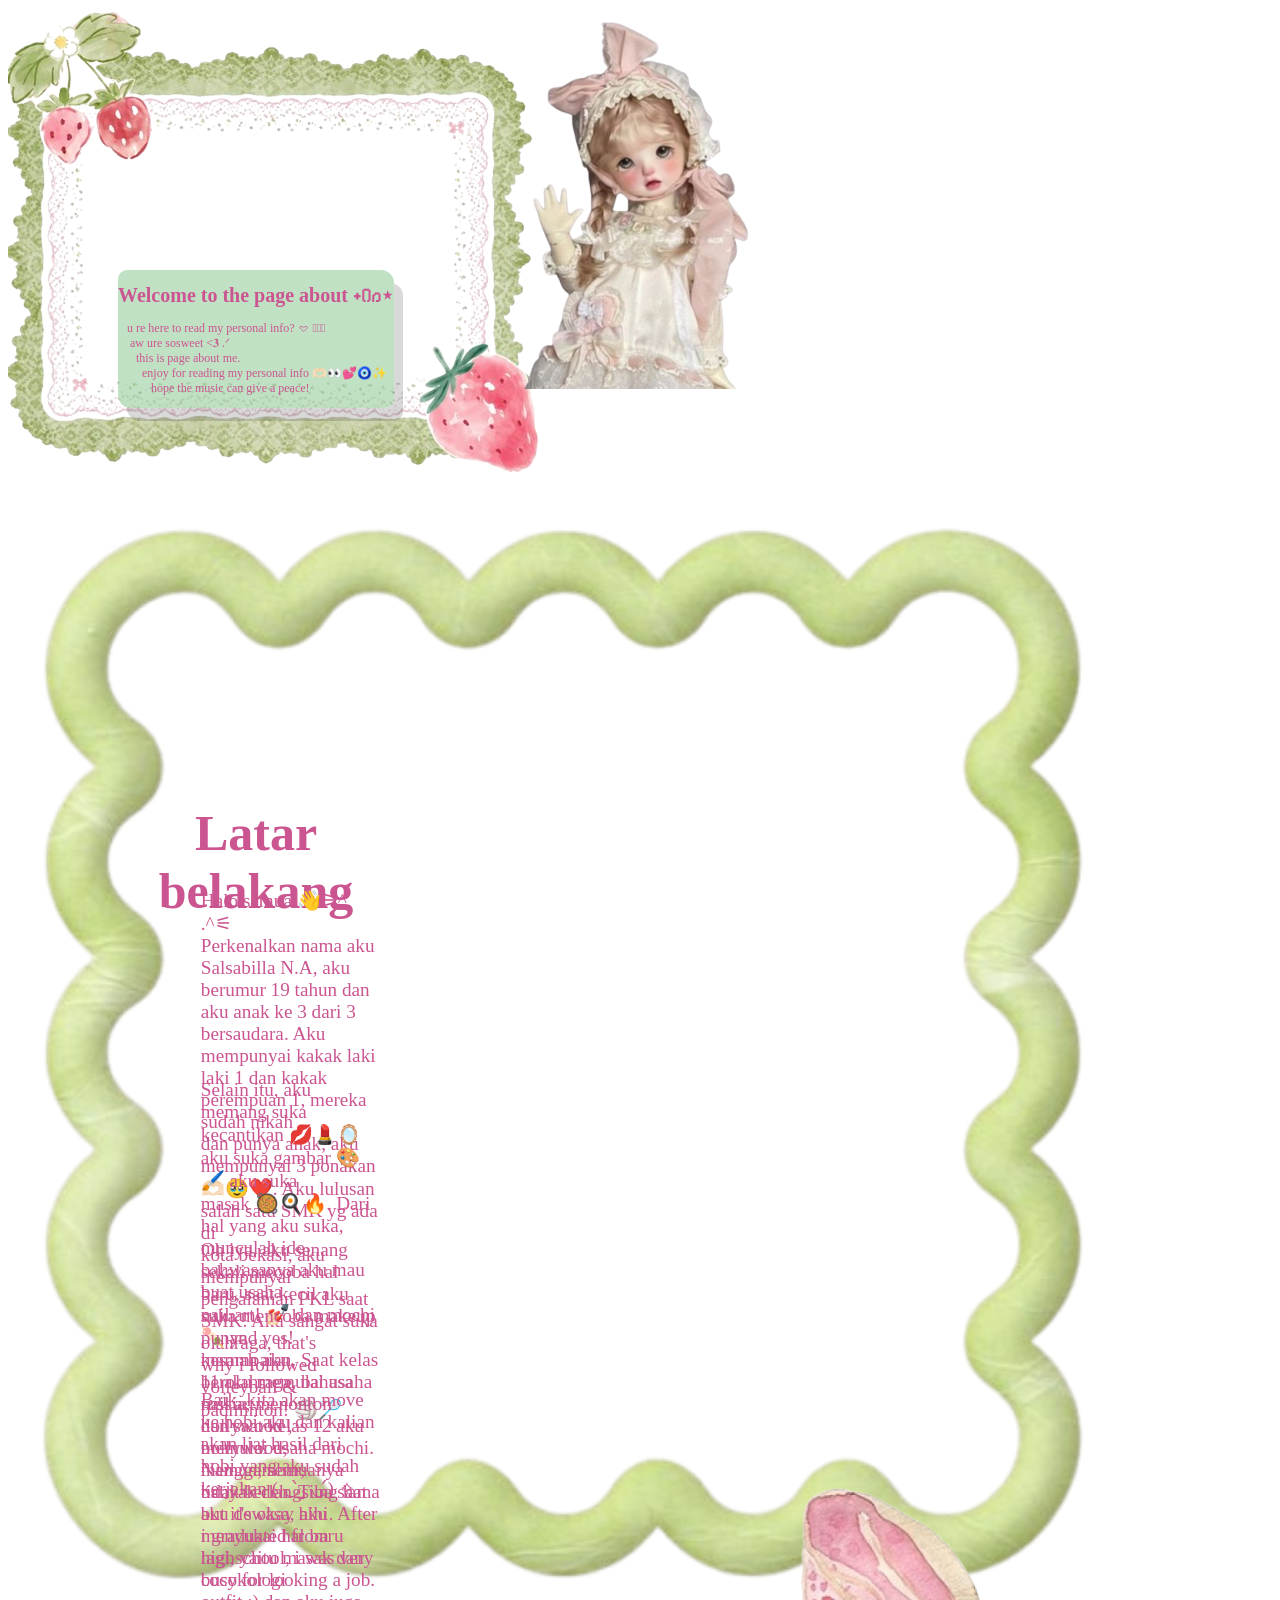
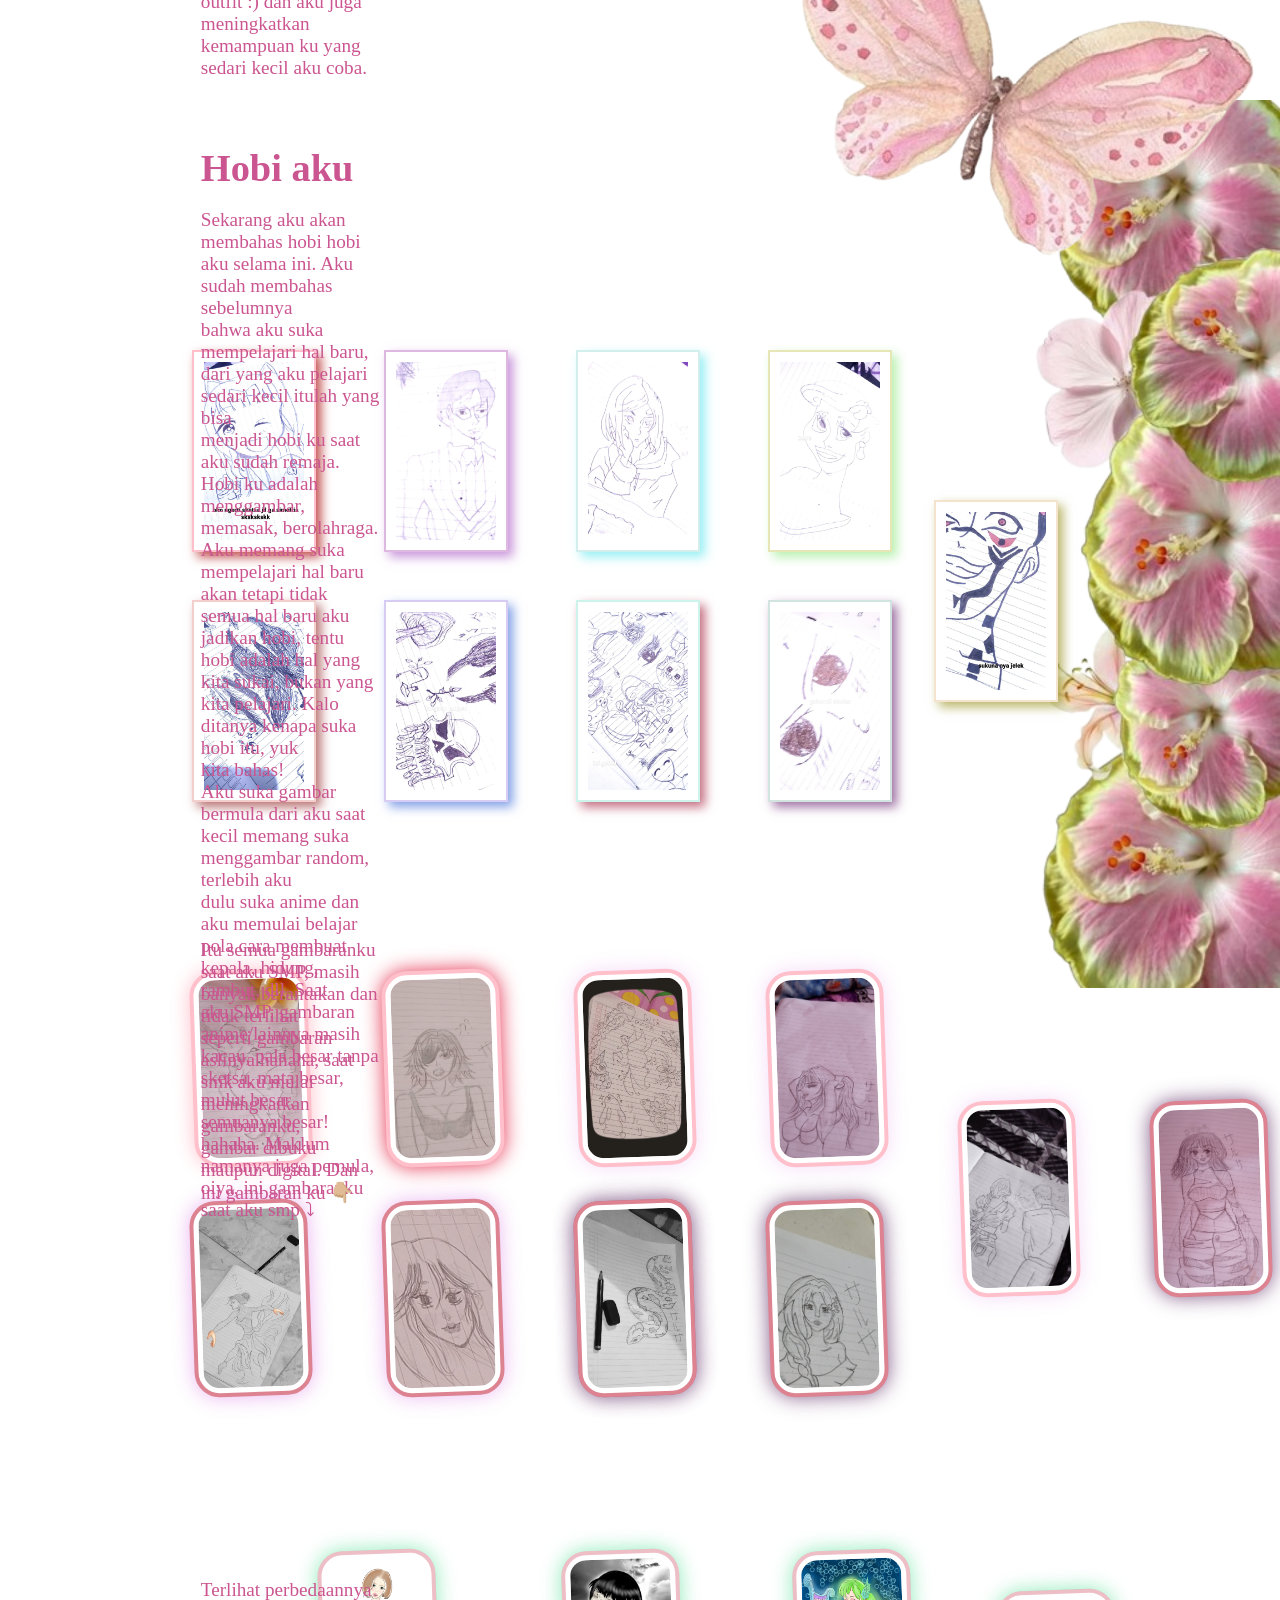
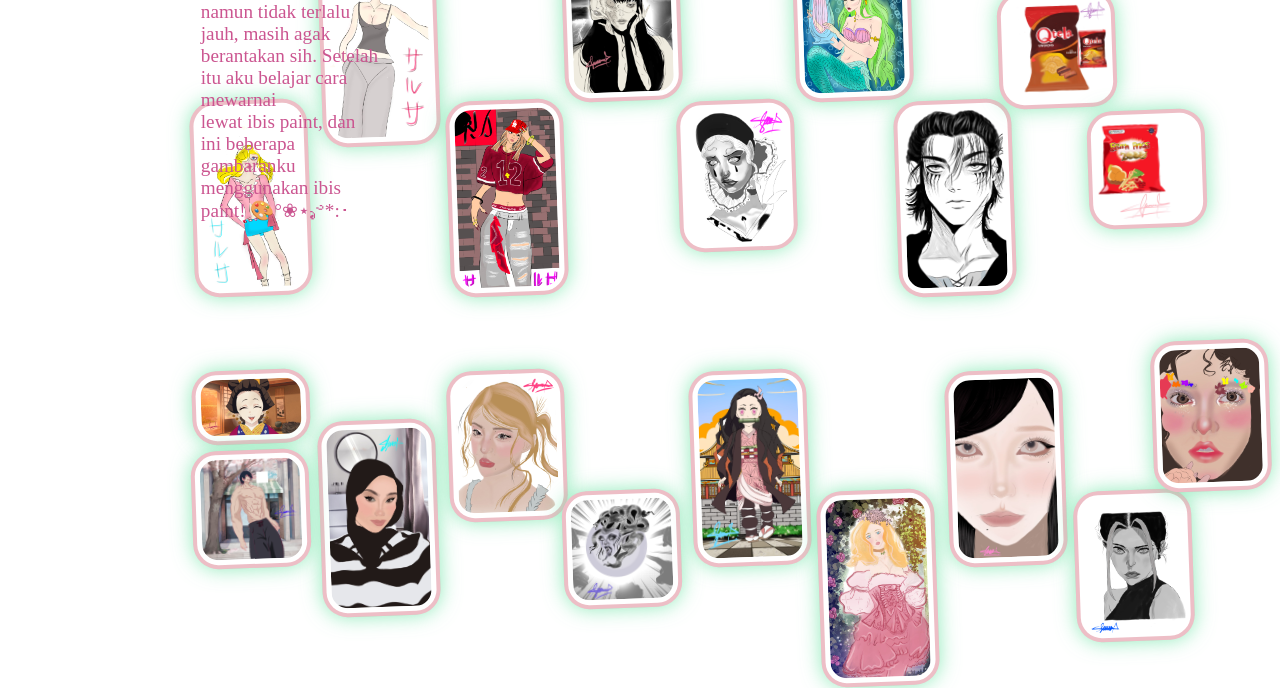
==== index.html @ 14329a45 "Add files via upload" ====
<html>

<head>
    <meta charset="UTF-8">
    <meta name="viewport" content="width=device-width, initial-scale=1.0">
    <title> caca's home</title>
    <link rel="stylesheet" href="about.css">
</head>

<body class="body">
    <audio id="myAudio" loop>
        <source src="La petite fille de la mer (Remastered).mp3" type="audio/mpeg">
    </audio>
    </div>

    <!-- Tambahkan Script Ini -->
    <script>
        document.addEventListener('click', function () {
            var audio = document.getElementById("myAudio");
            audio.volume = 0.3; // Mengatur volume ke 30% agar tetap nyaman/tidak mengejutkan
            audio.play();
        }, { once: true }); // Hanya berjalan pada klik pertama
    </script>

    <div class="container-gambar">

        <img src="bg.png" alt="bg ey">
        <img src="org.png" alt="boneka" class="image-1">
        <img src="layout.png" alt="layout" class="image-2">
        <img src="gede.png" alt="bungaa" class="image-3">
        <img src="kupu.png" alt="kelinci" class="image-4">
        <img src="kuncir.jpeg" alt="anime kuncir" class="image-5">
        <img src="cowo.jpeg" alt="anime kuncir" class="image-6">
        <img src="jjk.jpeg" alt="anime kuncir" class="image-7">
        <img src="barbie.jpeg" alt="anime kuncir" class="image-8">
        <img src="sukuna.jpeg" alt="anime kuncir" class="image-9">
        <img src="mata.jpeg" alt="anime kuncir" class="image-10">
        <img src="tengkorak.jpeg" alt="anime kuncir" class="image-11">
        <img src="spongbob.jpeg" alt="anime kuncir" class="image-12">
        <img src="mulut.jpeg" alt="anime kuncir" class="image-13">

        <img src="anjing.jpeg" alt="anime kuncir" class="image-14">
        <img src="bajak.jpeg" alt="anime kuncir" class="image-15">
        <img src="banyak.jpeg" alt="anime kuncir" class="image-16">
        <img src="cewe.jpeg" alt="anime kuncir" class="image-17">
        <img src="copel.jpeg" alt="anime kuncir" class="image-18">
        <img src="dansa.jpeg" alt="anime kuncir" class="image-19">
        <img src="imut.jpeg" alt="anime kuncir" class="image-20">
        <img src="naga.jpeg" alt="anime kuncir" class="image-21">
        <img src="ular.jpeg" alt="anime kuncir" class="image-22">
        <img src="jepang.jpeg" alt="anime kuncir" class="image-23">
        <img src="full.jpeg" alt="anime kuncir" class="image-24">

        <img src="pirang.jpeg" alt="anime kuncir" class="image-25">
        <img src="korea.jpeg" alt="anime kuncir" class="image-26">
        <img src="tomboy.jpeg" alt="anime kuncir" class="image-27">
        <img src="2face.jpeg" alt="anime kuncir" class="image-28">
        <img src="badut.jpeg" alt="anime kuncir" class="image-29">
        <img src="duyung.jpeg" alt="anime kuncir" class="image-30">
        <img src="eren.jpeg" alt="anime kuncir" class="image-31">
        <img src="gtela.jpeg" alt="anime kuncir" class="image-32">
        <img src="kentang.jpeg" alt="anime kuncir" class="image-33">
        <img src="kimetsu.jpeg" alt="anime kuncir" class="image-34">
        <img src="kudung.jpeg" alt="anime kuncir" class="image-35">
        <img src="makeup.jpeg" alt="anime kuncir" class="image-36">
        <img src="manusia.jpeg" alt="anime kuncir" class="image-37">
        <img src="nezuko.jpeg" alt="anime kuncir" class="image-38">
        <img src="princess.jpeg" alt="anime kuncir" class="image-39">
        <img src="tatap.jpeg" alt="anime kuncir" class="image-40">
        <img src="tatapmata.jpeg" alt="anime kuncir" class="image-41">
        <img src="tebel.jpeg" alt="anime kuncir" class="image-42">
        <img src="toji.jpeg" alt="anime kuncir" class="image-43">



        <div class="teks-diatas-gambar">
            <h1> Welcome to the page about ˖Ი𐑼⋆</h1>
            <pre class="pre">   u re here to read my personal info? 𖹭 ֶָ֢
    aw ure sosweet <𝟑 .ᐟ
      this is page about me.
        enjoy for reading my personal info 🫶🏻👀💕🧿✨
           hope the music can give a peace!
</pre>

            <h1 class="h1-latar-b"> Latar belakang</h1>
            <p class="biodata-p">Halo semua 👋⚞^. .^⚟ <br> Perkenalkan nama aku Salsabilla N.A, aku berumur 19 tahun dan
                aku anak ke 3 dari 3 <br> bersaudara. Aku mempunyai kakak laki laki 1 dan kakak perempuan 1, mereka
                sudah nikah <br> dan punya anak, aku mempunyai 3 ponakan 🫶🏻🥹❤️. Aku lulusan salah satu SMK yg ada di
                <br>kota bekasi, aku mempunyai pengalaman PKL saat SMK.
                Aku sangat suka olahraga, that's <br> why i followed volleyball & badminton! 🏐🏸
            </p>

            <p class="p-2">Selain itu, aku memang suka kecantikan 💋💄🪞 aku suka gambar 🎨🖌️ aku suka <br> masak
                🥘🍳🔥. Dari hal yang aku suka, munculah ide bahwasanya aku mau buat usaha <br> nail art! 💅🏻 dan
                mochi 🍡 and yes! kesampaian. Saat kelas 11 aku memulai usaha nail art <br> dan saat kelas 12 aku
                memulai usaha mochi. Namun, semuanya tidak berlangsung lama <br> but it's okay hihi. After i graduated
                from highschool, i was very busy for looking a job.</p>

            <p class="p-3">Oh iya, aku senang sekali mecoba hal baru, saat kecil aku suka mencoba makeup punya <br>
                mamah aku, berolahraga, bahasa russia, menonton hollywood
                , bollywood, menggambar, <br> banyak deh. Tiba saat aku dewasa, aku menyukai hal baru lagi, yaitu masak
                dan cocokologi <br> outfit :) dan aku juga meningkatkan kemampuan ku
                yang sedari kecil aku coba.

            <p class="p-4">Baik, kita akan move ke hobi aku dan kalian akan liat hasil dari hobi yang aku sudah <br>
                kerjakan
                ( ◡̀ ̫ ◡́) ✧
            </p>
            </p>

            <h1 class="p-hobi"> Hobi aku</h1>
            <p class="p-hobii">Sekarang aku akan membahas hobi hobi aku selama ini. Aku sudah membahas sebelumnya <br>
                bahwa aku suka mempelajari hal baru, dari yang aku pelajari
                sedari kecil itulah yang bisa <br> menjadi hobi ku saat aku sudah remaja. Hobi ku adalah menggambar,
                memasak, berolahraga. <br>
                Aku memang suka mempelajari hal baru akan tetapi tidak semua hal baru aku jadikan hobi, tentu <br> hobi
                adalah hal yang kita sukai, bukan yang kita pelajari. Kalo ditanya
                kenapa suka hobi itu, yuk<br> kita bahas!<br>

                Aku suka gambar bermula dari aku saat kecil memang suka menggambar random, terlebih aku<br> dulu suka
                anime
                dan aku memulai belajar pola cara membuat kepala, hidung, rambut, dll. Saat<br>
                aku SMP, gambaran anime/lainnya masih kacau, pala besar tanpa sketsa, mata besar, mulut besar,<br>
                semuanya besar! hahaha. Maklum namanya juga pemula, oiya, ini gambaranku saat aku smp ⤵︎
            </p>

            <p class="p-ket"> Itu semua gambaranku saat aku SMP, masih banyak berantakan dan tidak terlihat<br>
                seperti gambaran aslinya hahaha, saat smk aku mulai meningkatkan gambaranku,<br>
                gambar dibuku maupun digital. Dan ini gambaran ku 👇🏼</p>

            <p class="p-ibis"> Terlihat perbedaannya namun tidak terlalu jauh, masih agak berantakan sih. Setelah itu
                aku belajar cara mewarnai <br>
                lewat ibis paint, dan ini beberapa gambaranku menggunakan ibis paint! 🎨°❀⋆.ೃ࿔*:･</p>



        </div>
    </div>


    </div>




</body>

</html>
---- about.css ----
```css
/* ================================
   BODY
   ================================ */

body {
    margin: 0;
    background: linear-gradient(
        to right,
        pink,
        rgb(242, 242, 247),
        rgb(171, 223, 171)
    );

    overflow-x: hidden;
    width: 100%;
}


/* ================================
   CONTAINER
   ================================ */

.container-gambar {
    margin: auto;
    width: 100%;
    height: 80px;
    display: block;
}


/* ================================
   TEKS DI ATAS GAMBAR
   ================================ */

.teks-diatas-gambar {
    position: absolute;
    background-color: rgba(142, 200, 148, 0.547);
    border-radius: 9px 13px;
    box-shadow: 9px 13px rgba(0, 0, 0, 0.15);

    top: 30%;
    left: 20%;

    transform: translateX(-50%);

    font-size: 10px;
    color: rgb(203, 85, 144);

    font-family: Georgia, 'Times New Roman', Times, serif;
    text-align: left;

    box-sizing: border-box;
}


/* ================================
   PRE
   ================================ */

.pre {
    font-family: Georgia, 'Times New Roman', Times, serif;
    font-size: 12px;
    white-space: pre-wrap;
}


/* ================================
   IMAGE 1
   ================================ */

.image-1 {
    width: 30%;
    max-width: 500px;
    height: auto;

    position: absolute;
    top: 5px;
    left: 35%;
}


/* ================================
   IMAGE 2
   ================================ */

.image-2 {
    width: min(1100px, 92%);
    height: auto;

    position: absolute;
    left: 0;
    top: 500px;
}


/* ================================
   IMAGE 3
   ================================ */

.image-3 {
    width: min(500px, 40%);
    height: auto;

    position: absolute;
    right: 0;
    top: 1700px;
}


/* ================================
   IMAGE 4
   ================================ */

.image-4 {
    width: min(500px, 40%);
    height: auto;

    position: absolute;
    left: 60%;
    top: 1450px;
}


/* ================================
   IMAGE 5 - 13
   ================================ */

.image-5,
.image-6,
.image-7,
.image-8,
.image-9,
.image-10,
.image-11,
.image-12,
.image-13 {
    width: 100px;
    height: auto;

    position: absolute;

    padding: 10px;
    background-color: white;

    box-sizing: content-box;
}


/* IMAGE 5 */

.image-5 {
    left: 15%;
    top: 1950px;

    border: 2px solid pink;
    box-shadow: 5px 5px 10px rgb(194, 79, 79);
}


/* IMAGE 6 */

.image-6 {
    left: 30%;
    top: 1950px;

    border: 2px solid rgba(200, 136, 204, 0.591);
    box-shadow: 5px 5px 10px rgba(163, 79, 194, 0.6);
}


/* IMAGE 7 */

.image-7 {
    left: 45%;
    top: 1950px;

    border: 2px solid rgba(179, 227, 225, 0.591);
    box-shadow: 5px 5px 10px rgba(80, 228, 236, 0.6);
}


/* IMAGE 8 */

.image-8 {
    left: 60%;
    top: 1950px;

    border: 2px solid rgba(213, 213, 133, 0.591);
    box-shadow: 5px 5px 10px rgba(136, 230, 122, 0.6);
}


/* IMAGE 9 */

.image-9 {
    left: 73%;
    top: 2100px;

    border: 2px solid rgba(236, 210, 171, 0.591);
    box-shadow: 5px 5px 10px rgba(142, 133, 8, 0.6);
}


/* IMAGE 10 */

.image-10 {
    left: 15%;
    top: 2200px;

    border: 2px solid rgba(236, 171, 171, 0.591);
    box-shadow: 5px 5px 10px rgba(137, 20, 20, 0.6);
}


/* IMAGE 11 */

.image-11 {
    left: 30%;
    top: 2200px;

    border: 2px solid rgba(187, 171, 236, 0.591);
    box-shadow: 5px 5px 10px rgba(48, 98, 214, 0.6);
}


/* IMAGE 12 */

.image-12 {
    left: 45%;
    top: 2200px;

    border: 2px solid rgba(171, 236, 220, 0.591);
    box-shadow: 5px 5px 10px rgba(156, 11, 45, 0.6);
}


/* IMAGE 13 */

.image-13 {
    left: 60%;
    top: 2200px;

    border: 2px solid rgba(179, 209, 201, 0.591);
    box-shadow: 5px 5px 10px rgba(95, 18, 102, 0.6);
}


/* ================================
   IMAGE 14 - 24
   ================================ */

.image-14,
.image-15,
.image-16,
.image-17,
.image-18,
.image-19,
.image-20,
.image-21,
.image-22,
.image-23,
.image-24 {
    width: 100px;
    height: auto;

    position: absolute;

    padding: 5px;
    background-color: white;

    border: 4px solid pink;
    border-radius: 25px;

    transform: rotate(-2deg);

    transition: 0.3s;

    box-sizing: content-box;
}


/* IMAGE 14 */

.image-14 {
    left: 15%;
    top: 2570px;
    box-shadow: 0 0 20px pink;
}

.image-14:hover {
    transform: scale(1.05) rotate(2deg);
    box-shadow: 0 0 20px rgb(157, 22, 45);
}


/* IMAGE 15 */

.image-15 {
    left: 30%;
    top: 2570px;
    box-shadow: 0 0 20px rgb(230, 52, 82);
}

.image-15:hover {
    transform: scale(1.05) rotate(2deg);
    box-shadow: 0 0 20px rgb(103, 42, 52);
}


/* IMAGE 16 */

.image-16 {
    left: 45%;
    top: 2570px;
    box-shadow: 0 0 20px rgba(208, 85, 221, 0.213);
}

.image-16:hover {
    transform: scale(1.05) rotate(2deg);
    box-shadow: 0 0 20px rgb(201, 117, 131);
}


/* IMAGE 17 */

.image-17 {
    left: 60%;
    top: 2570px;
    box-shadow: 0 0 20px rgba(208, 85, 221, 0.213);
}

.image-17:hover {
    transform: scale(1.05) rotate(2deg);
    box-shadow: 0 0 20px rgb(154, 247, 123);
}


/* IMAGE 18 */

.image-18 {
    left: 75%;
    top: 2700px;
    box-shadow: 0 0 20px rgba(208, 85, 221, 0.213);
}

.image-18:hover {
    transform: scale(1.05) rotate(2deg);
    box-shadow: 0 0 20px rgb(244, 140, 66);
}


/* IMAGE 19 */

.image-19 {
    left: 15%;
    top: 2800px;
    border-color: rgb(220, 130, 145);
    box-shadow: 0 0 20px rgba(207, 85, 221, 0.449);
}

.image-19:hover {
    transform: scale(1.05) rotate(2deg);
    box-shadow: 0 0 20px rgb(209, 49, 49);
}


/* IMAGE 20 */

.image-20 {
    left: 30%;
    top: 2800px;
    border-color: rgb(220, 130, 145);
    box-shadow: 0 0 20px rgba(212, 100, 224, 0.449);
}

.image-20:hover {
    transform: scale(1.05) rotate(2deg);
    box-shadow: 0 0 20px rgba(125, 176, 215, 0.228);
}


/* IMAGE 21 */

.image-21 {
    left: 45%;
    top: 2800px;
    border-color: rgb(220, 130, 145);
    box-shadow: 0 0 20px rgba(92, 39, 98, 0.449);
}

.image-21:hover {
    transform: scale(1.05) rotate(2deg);
    box-shadow: 0 0 20px rgba(39, 137, 212, 0.77);
}


/* IMAGE 22 */

.image-22 {
    left: 45%;
    top: 2800px;
    border-color: rgb(220, 130, 145);
    box-shadow: 0 0 20px rgba(92, 39, 98, 0.449);
}

.image-22:hover {
    transform: scale(1.05) rotate(2deg);
    box-shadow: 0 0 20px rgba(25, 90, 139, 0.77);
}


/* IMAGE 23 */

.image-23 {
    left: 60%;
    top: 2800px;
    border-color: rgb(220, 130, 145);
    box-shadow: 0 0 20px rgba(92, 39, 98, 0.743);
}

.image-23:hover {
    transform: scale(1.05) rotate(2deg);
    box-shadow: 0 0 20px rgba(93, 228, 142, 0.77);
}


/* IMAGE 24 */

.image-24 {
    left: 90%;
    top: 2700px;
    border-color: rgb(220, 130, 145);
    box-shadow: 0 0 20px rgba(92, 39, 98, 0.743);
}

.image-24:hover {
    transform: scale(1.05) rotate(2deg);
    box-shadow: 0 0 20px rgba(93, 228, 142, 0.77);
}


/* ================================
   IMAGE 25 - 43
   ================================ */

.image-25,
.image-26,
.image-27,
.image-28,
.image-29,
.image-30,
.image-31,
.image-32,
.image-33,
.image-34,
.image-35,
.image-36,
.image-37,
.image-38,
.image-39,
.image-40,
.image-41,
.image-42,
.image-43 {
    width: 100px;
    height: auto;

    position: absolute;

    padding: 5px;
    background-color: white;

    border: 4px solid rgba(220, 130, 145, 0.518);
    border-radius: 25px;

    box-shadow: 0 0 20px rgba(105, 227, 162, 0.743);

    transform: rotate(-2deg);

    animation: kananKiri 4s ease-in-out infinite;

    box-sizing: content-box;
}


/* Posisi gambar */

.image-25 {
    left: 15%;
    top: 3300px;
}

.image-26 {
    left: 25%;
    top: 3150px;
}

.image-27 {
    left: 35%;
    top: 3300px;
}

.image-28 {
    left: 44%;
    top: 3150px;
}

.image-29 {
    left: 53%;
    top: 3300px;
}

.image-30 {
    left: 62%;
    top: 3150px;
}

.image-31 {
    left: 70%;
    top: 3300px;
}

.image-32 {
    left: 78%;
    top: 3190px;
}

.image-33 {
    left: 85%;
    top: 3310px;
}

.image-34 {
    left: 15%;
    top: 3570px;
}

.image-35 {
    left: 25%;
    top: 3620px;
}

.image-36 {
    left: 35%;
    top: 3570px;
}

.image-37 {
    left: 44%;
    top: 3690px;
}

.image-38 {
    left: 54%;
    top: 3570px;
}

.image-39 {
    left: 64%;
    top: 3690px;
}

.image-40 {
    left: 74%;
    top: 3570px;
}

.image-41 {
    left: 84%;
    top: 3690px;
}

.image-42 {
    left: 90%;
    top: 3540px;
}

.image-43 {
    left: 15%;
    top: 3650px;
}


/* ================================
   ANIMASI
   ================================ */

@keyframes kananKiri {

    0%,
    100% {
        transform: translateX(0) rotate(-2deg);
    }

    50% {
        transform: translateX(20px) rotate(-2deg);
    }
}


/* ================================
   JUDUL BIODATA
   ================================ */

.h1-latar-b {
    width: min(1100px, 90%);

    position: absolute;
    left: 5%;
    top: 500px;

    font-family: Georgia, 'Times New Roman', Times, serif;
    font-size: clamp(30px, 4vw, 50px);

    text-align: center;
}


/* ================================
   PARAGRAF BIODATA
   ================================ */

.biodata-p,
.p-2,
.p-3,
.p-4,
.p-hobi,
.p-hobii,
.p-ket,
.p-ibis {
    width: min(1100px, 65%);

    position: absolute;
    left: 30%;

    font-family: Georgia, 'Times New Roman', Times, serif;

    text-align: left;

    box-sizing: border-box;
}


/* Ukuran paragraf */

.biodata-p,
.p-2,
.p-3,
.p-4,
.p-hobii,
.p-ket,
.p-ibis {
    font-size: clamp(14px, 1.5vw, 20px);
}


/* Posisi paragraf */

.biodata-p {
    top: 600px;
}

.p-2 {
    top: 790px;
}

.p-3 {
    top: 950px;
}

.p-4 {
    top: 1100px;
}


/* ================================
   HOBI
   ================================ */

.p-hobi {
    top: 1450px;
    font-size: clamp(28px, 3vw, 40px);
}

.p-hobii {
    top: 1520px;
}


/* ================================
   KETERANGAN
   ================================ */

.p-ket {
    top: 2250px;
}

.p-ibis {
    top: 2890px;
}


/* ================================
   TABLET
   ================================ */

@media (max-width: 768px) {

    .image-1 {
        width: 40%;
        left: 30%;
    }

    .image-2 {
        width: 90%;
    }

    .image-3,
    .image-4 {
        width: 35%;
    }

    .image-5,
    .image-6,
    .image-7,
    .image-8,
    .image-9,
    .image-10,
    .image-11,
    .image-12,
    .image-13,
    .image-14,
    .image-15,
    .image-16,
    .image-17,
    .image-18,
    .image-19,
    .image-20,
    .image-21,
    .image-22,
    .image-23,
    .image-24,
    .image-25,
    .image-26,
    .image-27,
    .image-28,
    .image-29,
    .image-30,
    .image-31,
    .image-32,
    .image-33,
    .image-34,
    .image-35,
    .image-36,
    .image-37,
    .image-38,
    .image-39,
    .image-40,
    .image-41,
    .image-42,
    .image-43 {
        width: 75px;
    }

    .biodata-p,
    .p-2,
    .p-3,
    .p-4,
    .p-hobi,
    .p-hobii,
    .p-ket,
    .p-ibis {
        width: 60%;
        left: 25%;
    }
}


/* ================================
   HP
   ================================ */

@media (max-width: 480px) {

    .teks-diatas-gambar {
        top: 25%;
        left: 25%;
        max-width: 50%;
        font-size: 8px;
    }

    .pre {
        font-size: 9px;
    }

    .image-1 {
        width: 50%;
        left: 25%;
    }

    .image-2 {
        width: 95%;
        top: 500px;
    }

    .image-3,
    .image-4 {
        width: 35%;
    }

    .image-5,
    .image-6,
    .image-7,
    .image-8,
    .image-9,
    .image-10,
    .image-11,
    .image-12,
    .image-13,
    .image-14,
    .image-15,
    .image-16,
    .image-17,
    .image-18,
    .image-19,
    .image-20,
    .image-21,
    .image-22,
    .image-23,
    .image-24,
    .image-25,
    .image-26,
    .image-27,
    .image-28,
    .image-29,
    .image-30,
    .image-31,
    .image-32,
    .image-33,
    .image-34,
    .image-35,
    .image-36,
    .image-37,
    .image-38,
    .image-39,
    .image-40,
    .image-41,
    .image-42,
    .image-43 {
        width: 55px;
        padding: 4px;
    }

    .h1-latar-b {
        width: 90%;
        left: 5%;
        font-size: 28px;
    }

    .biodata-p,
    .p-2,
    .p-3,
    .p-4,
    .p-hobi,
    .p-hobii,
    .p-ket,
    .p-ibis {
        width: 65%;
        left: 25%;
    }

    .biodata-p,
    .p-2,
    .p-3,
    .p-4,
    .p-hobii,
    .p-ket,
    .p-ibis {
        font-size: 13px;
    }

    .p-hobi {
        font-size: 24px;
    }
}
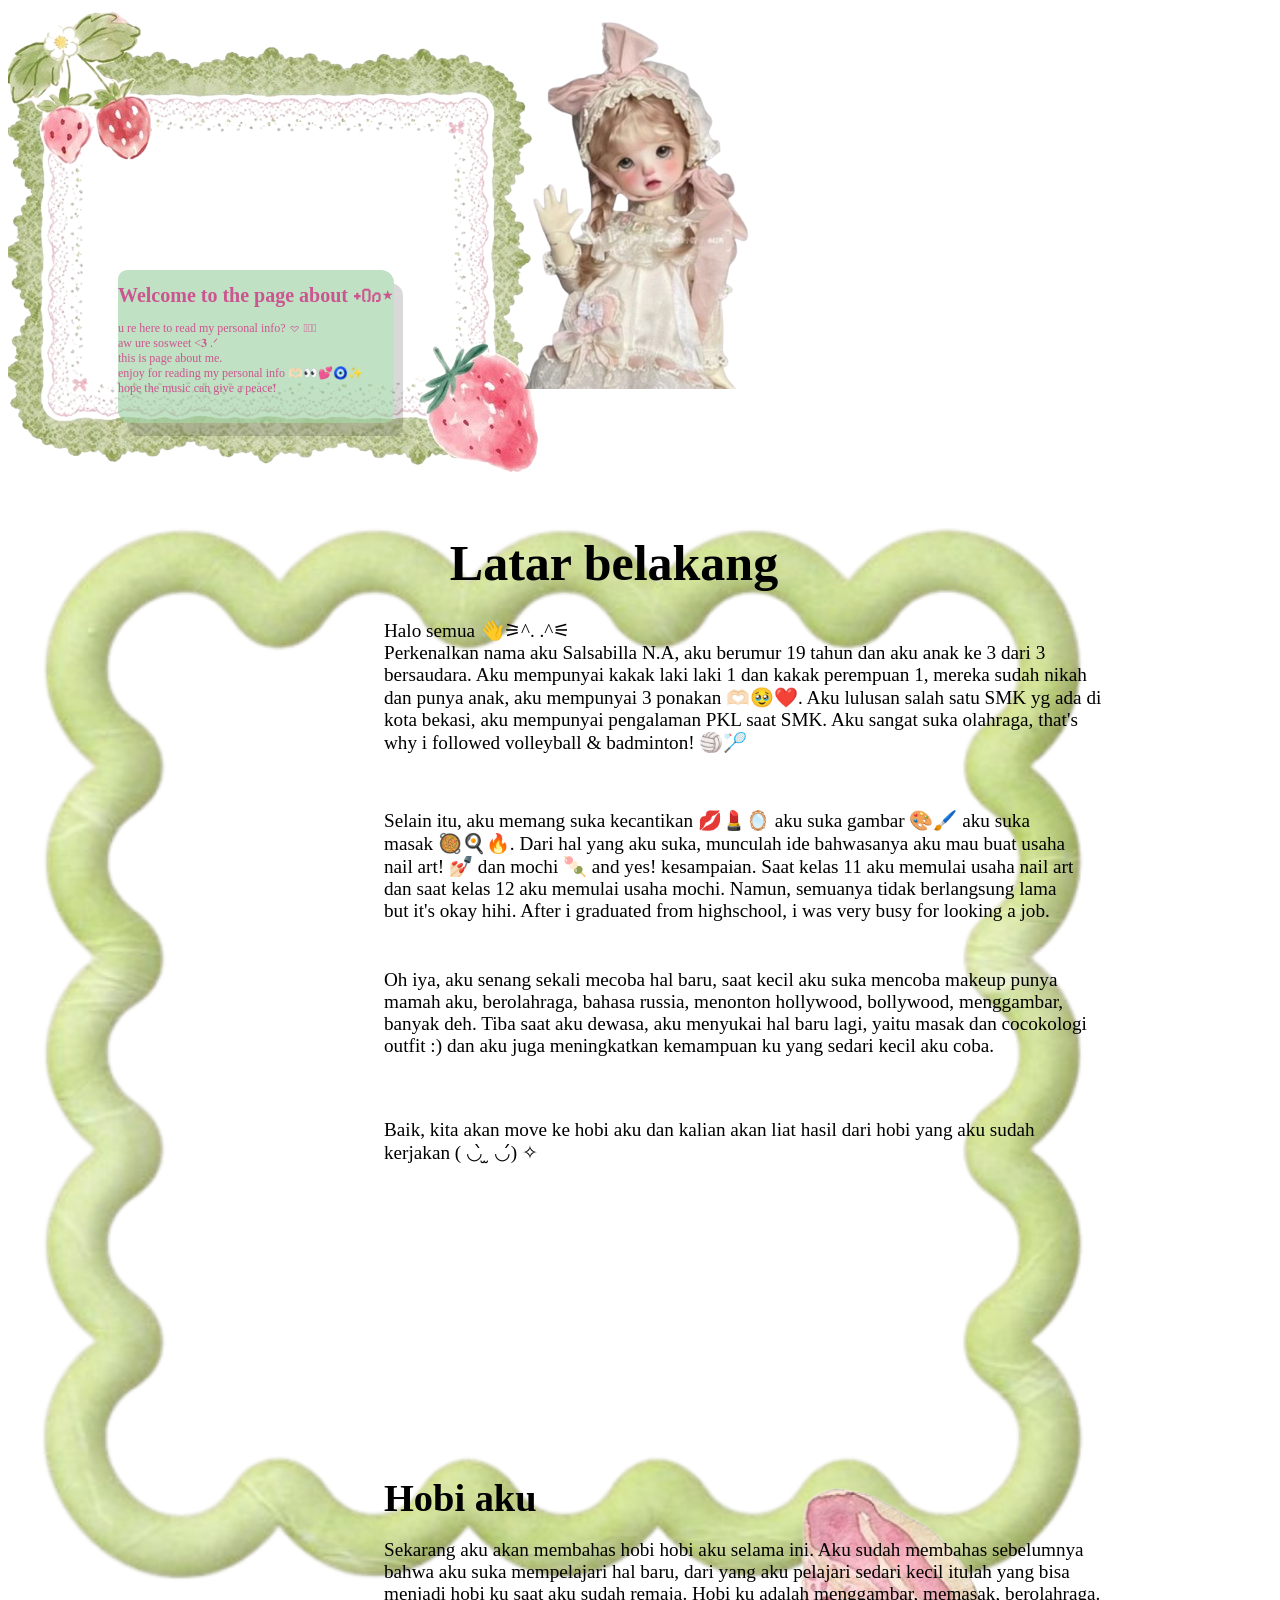
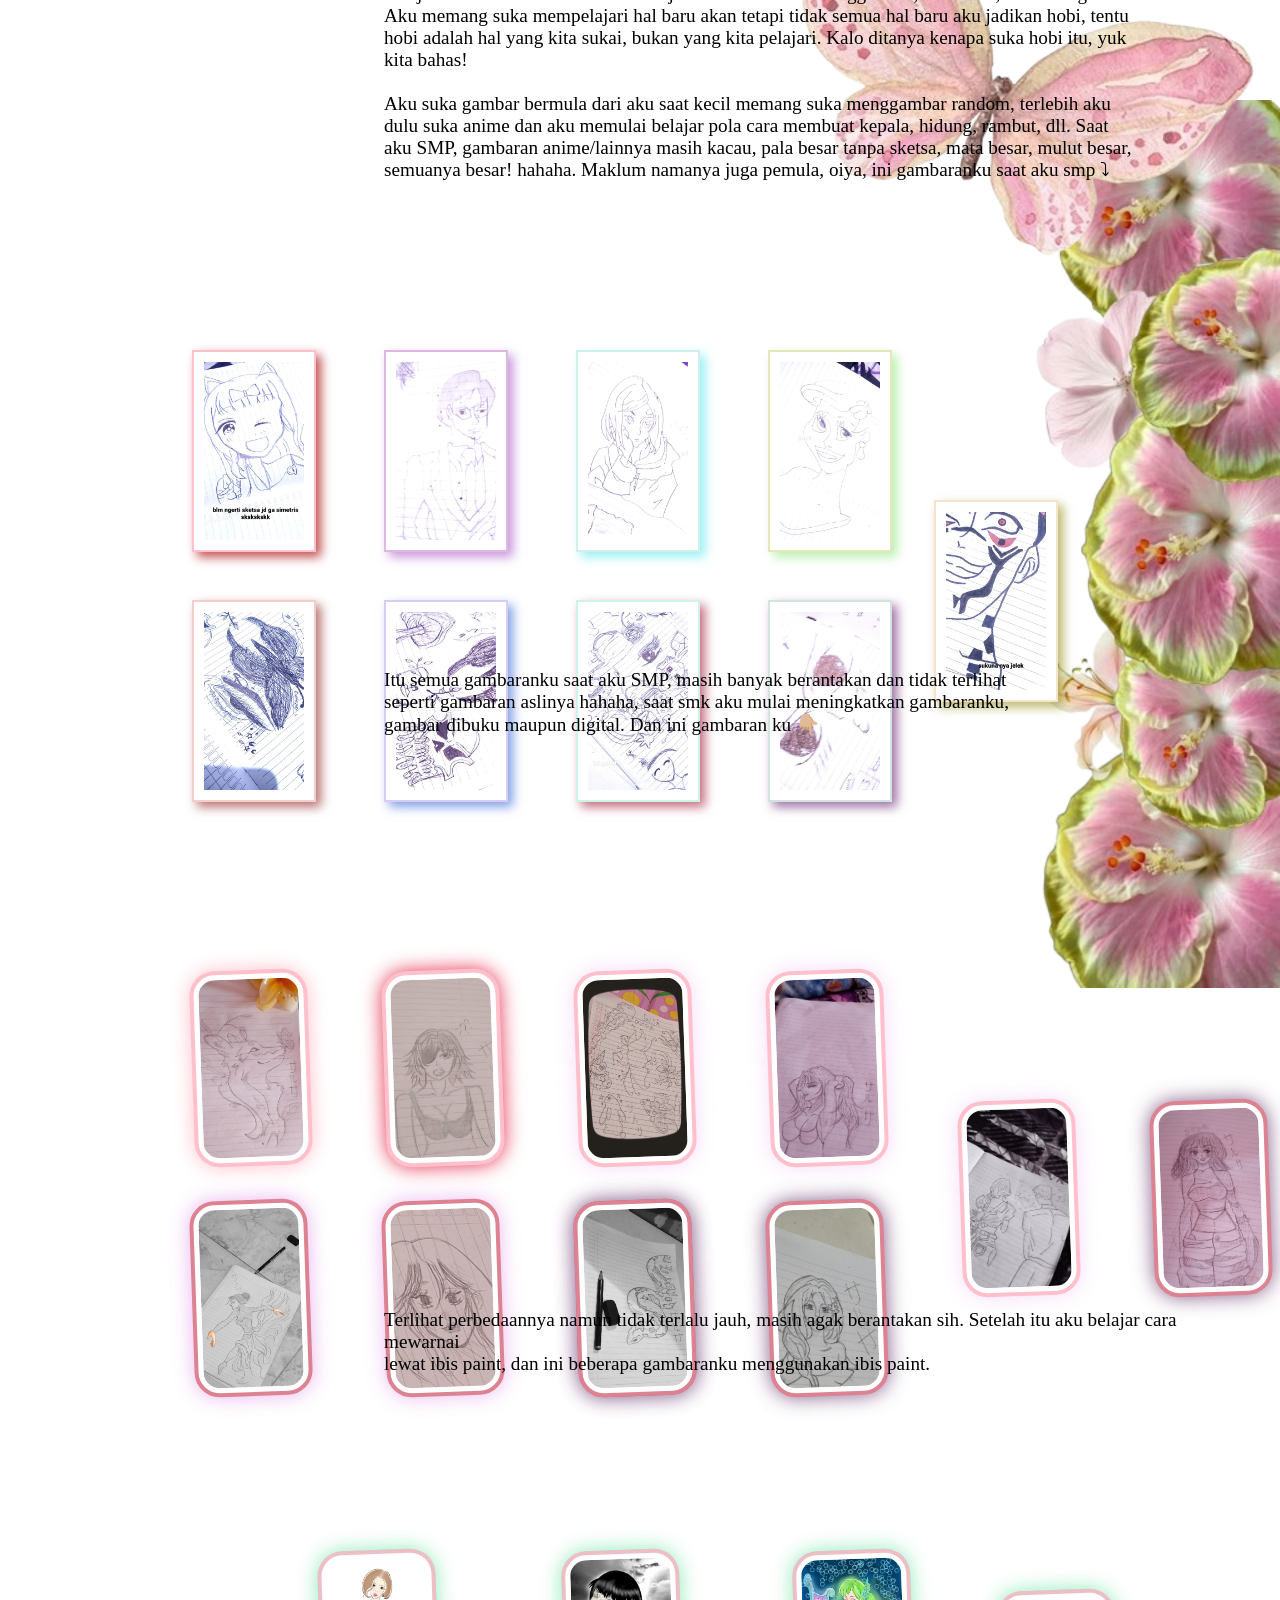
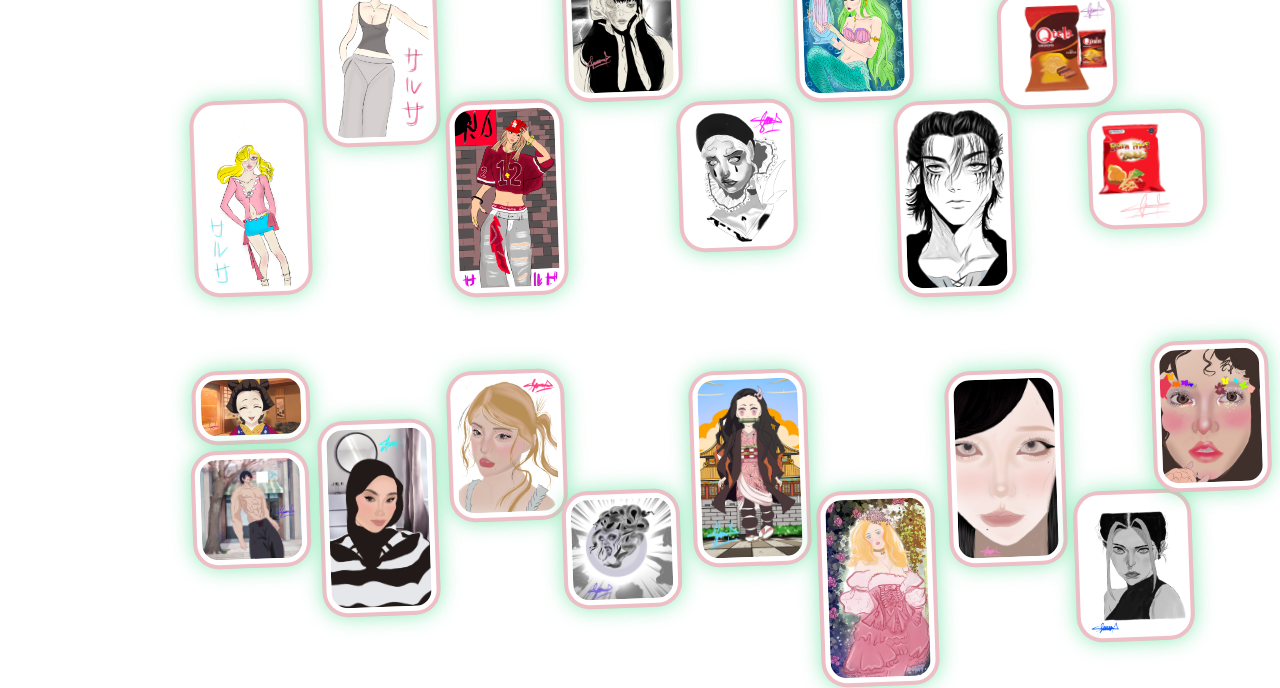
==== commit 0e365b81: "Update index.html" ====
--- a/index.html
+++ b/index.html
@@ -1,148 +1,453 @@
-<html>
-
-<head>
-    <meta charset="UTF-8">
-    <meta name="viewport" content="width=device-width, initial-scale=1.0">
-    <title> caca's home</title>
-    <link rel="stylesheet" href="about.css">
-</head>
-
-<body class="body">
-    <audio id="myAudio" loop>
-        <source src="La petite fille de la mer (Remastered).mp3" type="audio/mpeg">
-    </audio>
-    </div>
-
-    <!-- Tambahkan Script Ini -->
-    <script>
-        document.addEventListener('click', function () {
-            var audio = document.getElementById("myAudio");
-            audio.volume = 0.3; // Mengatur volume ke 30% agar tetap nyaman/tidak mengejutkan
-            audio.play();
-        }, { once: true }); // Hanya berjalan pada klik pertama
-    </script>
-
-    <div class="container-gambar">
-
-        <img src="bg.png" alt="bg ey">
-        <img src="org.png" alt="boneka" class="image-1">
-        <img src="layout.png" alt="layout" class="image-2">
-        <img src="gede.png" alt="bungaa" class="image-3">
-        <img src="kupu.png" alt="kelinci" class="image-4">
-        <img src="kuncir.jpeg" alt="anime kuncir" class="image-5">
-        <img src="cowo.jpeg" alt="anime kuncir" class="image-6">
-        <img src="jjk.jpeg" alt="anime kuncir" class="image-7">
-        <img src="barbie.jpeg" alt="anime kuncir" class="image-8">
-        <img src="sukuna.jpeg" alt="anime kuncir" class="image-9">
-        <img src="mata.jpeg" alt="anime kuncir" class="image-10">
-        <img src="tengkorak.jpeg" alt="anime kuncir" class="image-11">
-        <img src="spongbob.jpeg" alt="anime kuncir" class="image-12">
-        <img src="mulut.jpeg" alt="anime kuncir" class="image-13">
-
-        <img src="anjing.jpeg" alt="anime kuncir" class="image-14">
-        <img src="bajak.jpeg" alt="anime kuncir" class="image-15">
-        <img src="banyak.jpeg" alt="anime kuncir" class="image-16">
-        <img src="cewe.jpeg" alt="anime kuncir" class="image-17">
-        <img src="copel.jpeg" alt="anime kuncir" class="image-18">
-        <img src="dansa.jpeg" alt="anime kuncir" class="image-19">
-        <img src="imut.jpeg" alt="anime kuncir" class="image-20">
-        <img src="naga.jpeg" alt="anime kuncir" class="image-21">
-        <img src="ular.jpeg" alt="anime kuncir" class="image-22">
-        <img src="jepang.jpeg" alt="anime kuncir" class="image-23">
-        <img src="full.jpeg" alt="anime kuncir" class="image-24">
-
-        <img src="pirang.jpeg" alt="anime kuncir" class="image-25">
-        <img src="korea.jpeg" alt="anime kuncir" class="image-26">
-        <img src="tomboy.jpeg" alt="anime kuncir" class="image-27">
-        <img src="2face.jpeg" alt="anime kuncir" class="image-28">
-        <img src="badut.jpeg" alt="anime kuncir" class="image-29">
-        <img src="duyung.jpeg" alt="anime kuncir" class="image-30">
-        <img src="eren.jpeg" alt="anime kuncir" class="image-31">
-        <img src="gtela.jpeg" alt="anime kuncir" class="image-32">
-        <img src="kentang.jpeg" alt="anime kuncir" class="image-33">
-        <img src="kimetsu.jpeg" alt="anime kuncir" class="image-34">
-        <img src="kudung.jpeg" alt="anime kuncir" class="image-35">
-        <img src="makeup.jpeg" alt="anime kuncir" class="image-36">
-        <img src="manusia.jpeg" alt="anime kuncir" class="image-37">
-        <img src="nezuko.jpeg" alt="anime kuncir" class="image-38">
-        <img src="princess.jpeg" alt="anime kuncir" class="image-39">
-        <img src="tatap.jpeg" alt="anime kuncir" class="image-40">
-        <img src="tatapmata.jpeg" alt="anime kuncir" class="image-41">
-        <img src="tebel.jpeg" alt="anime kuncir" class="image-42">
-        <img src="toji.jpeg" alt="anime kuncir" class="image-43">
-
-
-
-        <div class="teks-diatas-gambar">
-            <h1> Welcome to the page about ˖Ი𐑼⋆</h1>
-            <pre class="pre">   u re here to read my personal info? 𖹭 ֶָ֢
-    aw ure sosweet <𝟑 .ᐟ
-      this is page about me.
-        enjoy for reading my personal info 🫶🏻👀💕🧿✨
-           hope the music can give a peace!
-</pre>
-
-            <h1 class="h1-latar-b"> Latar belakang</h1>
-            <p class="biodata-p">Halo semua 👋⚞^. .^⚟ <br> Perkenalkan nama aku Salsabilla N.A, aku berumur 19 tahun dan
-                aku anak ke 3 dari 3 <br> bersaudara. Aku mempunyai kakak laki laki 1 dan kakak perempuan 1, mereka
-                sudah nikah <br> dan punya anak, aku mempunyai 3 ponakan 🫶🏻🥹❤️. Aku lulusan salah satu SMK yg ada di
-                <br>kota bekasi, aku mempunyai pengalaman PKL saat SMK.
-                Aku sangat suka olahraga, that's <br> why i followed volleyball & badminton! 🏐🏸
-            </p>
-
-            <p class="p-2">Selain itu, aku memang suka kecantikan 💋💄🪞 aku suka gambar 🎨🖌️ aku suka <br> masak
-                🥘🍳🔥. Dari hal yang aku suka, munculah ide bahwasanya aku mau buat usaha <br> nail art! 💅🏻 dan
-                mochi 🍡 and yes! kesampaian. Saat kelas 11 aku memulai usaha nail art <br> dan saat kelas 12 aku
-                memulai usaha mochi. Namun, semuanya tidak berlangsung lama <br> but it's okay hihi. After i graduated
-                from highschool, i was very busy for looking a job.</p>
-
-            <p class="p-3">Oh iya, aku senang sekali mecoba hal baru, saat kecil aku suka mencoba makeup punya <br>
-                mamah aku, berolahraga, bahasa russia, menonton hollywood
-                , bollywood, menggambar, <br> banyak deh. Tiba saat aku dewasa, aku menyukai hal baru lagi, yaitu masak
-                dan cocokologi <br> outfit :) dan aku juga meningkatkan kemampuan ku
-                yang sedari kecil aku coba.
-
-            <p class="p-4">Baik, kita akan move ke hobi aku dan kalian akan liat hasil dari hobi yang aku sudah <br>
-                kerjakan
-                ( ◡̀ ̫ ◡́) ✧
-            </p>
-            </p>
-
-            <h1 class="p-hobi"> Hobi aku</h1>
-            <p class="p-hobii">Sekarang aku akan membahas hobi hobi aku selama ini. Aku sudah membahas sebelumnya <br>
-                bahwa aku suka mempelajari hal baru, dari yang aku pelajari
-                sedari kecil itulah yang bisa <br> menjadi hobi ku saat aku sudah remaja. Hobi ku adalah menggambar,
-                memasak, berolahraga. <br>
-                Aku memang suka mempelajari hal baru akan tetapi tidak semua hal baru aku jadikan hobi, tentu <br> hobi
-                adalah hal yang kita sukai, bukan yang kita pelajari. Kalo ditanya
-                kenapa suka hobi itu, yuk<br> kita bahas!<br>
-
-                Aku suka gambar bermula dari aku saat kecil memang suka menggambar random, terlebih aku<br> dulu suka
-                anime
-                dan aku memulai belajar pola cara membuat kepala, hidung, rambut, dll. Saat<br>
-                aku SMP, gambaran anime/lainnya masih kacau, pala besar tanpa sketsa, mata besar, mulut besar,<br>
-                semuanya besar! hahaha. Maklum namanya juga pemula, oiya, ini gambaranku saat aku smp ⤵︎
-            </p>
-
-            <p class="p-ket"> Itu semua gambaranku saat aku SMP, masih banyak berantakan dan tidak terlihat<br>
-                seperti gambaran aslinya hahaha, saat smk aku mulai meningkatkan gambaranku,<br>
-                gambar dibuku maupun digital. Dan ini gambaran ku 👇🏼</p>
-
-            <p class="p-ibis"> Terlihat perbedaannya namun tidak terlalu jauh, masih agak berantakan sih. Setelah itu
-                aku belajar cara mewarnai <br>
-                lewat ibis paint, dan ini beberapa gambaranku menggunakan ibis paint! 🎨°❀⋆.ೃ࿔*:･</p>
-
-
-
-        </div>
-    </div>
-
-
-    </div>
-
-
-
-
-</body>
-
+<!DOCTYPE html>
+
+<html>
+
+<head>
+
+    <meta charset="UTF-8">
+
+    <meta name="viewport" content="width=device-width, initial-scale=1.0">
+
+    <title>caca's home</title>
+
+    <link rel="stylesheet" href="about.css">
+
+</head>
+
+
+<body class="body">
+
+
+    <!-- ================================
+         MUSIK
+         ================================ -->
+
+    <audio id="myAudio" loop>
+
+        <source
+            src="La petite fille de la mer (Remastered).mp3"
+            type="audio/mpeg">
+
+    </audio>
+
+
+    <script>
+
+        document.addEventListener('click', function () {
+
+            var audio = document.getElementById("myAudio");
+
+            audio.volume = 0.3;
+
+            audio.play();
+
+        }, { once: true });
+
+    </script>
+
+
+
+    <!-- ================================
+         CONTAINER UTAMA
+         ================================ -->
+
+    <div class="container-gambar">
+
+
+        <!-- ================================
+             GAMBAR UTAMA
+             ================================ -->
+
+        <img src="bg.png" alt="background">
+
+        <img src="org.png"
+             alt="boneka"
+             class="image-1">
+
+        <img src="layout.png"
+             alt="layout"
+             class="image-2">
+
+        <img src="gede.png"
+             alt="bungaa"
+             class="image-3">
+
+        <img src="kupu.png"
+             alt="kelinci"
+             class="image-4">
+
+
+
+        <!-- ================================
+             IMAGE 5 - 13
+             ================================ -->
+
+        <img src="kuncir.jpeg"
+             alt="anime"
+             class="image-5">
+
+        <img src="cowo.jpeg"
+             alt="anime"
+             class="image-6">
+
+        <img src="jjk.jpeg"
+             alt="anime"
+             class="image-7">
+
+        <img src="barbie.jpeg"
+             alt="anime"
+             class="image-8">
+
+        <img src="sukuna.jpeg"
+             alt="anime"
+             class="image-9">
+
+        <img src="mata.jpeg"
+             alt="anime"
+             class="image-10">
+
+        <img src="tengkorak.jpeg"
+             alt="anime"
+             class="image-11">
+
+        <img src="spongbob.jpeg"
+             alt="anime"
+             class="image-12">
+
+        <img src="mulut.jpeg"
+             alt="anime"
+             class="image-13">
+
+
+
+        <!-- ================================
+             IMAGE 14 - 24
+             ================================ -->
+
+        <img src="anjing.jpeg"
+             alt="anime"
+             class="image-14">
+
+        <img src="bajak.jpeg"
+             alt="anime"
+             class="image-15">
+
+        <img src="banyak.jpeg"
+             alt="anime"
+             class="image-16">
+
+        <img src="cewe.jpeg"
+             alt="anime"
+             class="image-17">
+
+        <img src="copel.jpeg"
+             alt="anime"
+             class="image-18">
+
+        <img src="dansa.jpeg"
+             alt="anime"
+             class="image-19">
+
+        <img src="imut.jpeg"
+             alt="anime"
+             class="image-20">
+
+        <img src="naga.jpeg"
+             alt="anime"
+             class="image-21">
+
+        <img src="ular.jpeg"
+             alt="anime"
+             class="image-22">
+
+        <img src="jepang.jpeg"
+             alt="anime"
+             class="image-23">
+
+        <img src="full.jpeg"
+             alt="anime"
+             class="image-24">
+
+
+
+        <!-- ================================
+             IMAGE 25 - 43
+             ================================ -->
+
+        <img src="pirang.jpeg"
+             alt="anime"
+             class="image-25">
+
+        <img src="korea.jpeg"
+             alt="anime"
+             class="image-26">
+
+        <img src="tomboy.jpeg"
+             alt="anime"
+             class="image-27">
+
+        <img src="2face.jpeg"
+             alt="anime"
+             class="image-28">
+
+        <img src="badut.jpeg"
+             alt="anime"
+             class="image-29">
+
+        <img src="duyung.jpeg"
+             alt="anime"
+             class="image-30">
+
+        <img src="eren.jpeg"
+             alt="anime"
+             class="image-31">
+
+        <img src="gtela.jpeg"
+             alt="anime"
+             class="image-32">
+
+        <img src="kentang.jpeg"
+             alt="anime"
+             class="image-33">
+
+        <img src="kimetsu.jpeg"
+             alt="anime"
+             class="image-34">
+
+        <img src="kudung.jpeg"
+             alt="anime"
+             class="image-35">
+
+        <img src="makeup.jpeg"
+             alt="anime"
+             class="image-36">
+
+        <img src="manusia.jpeg"
+             alt="anime"
+             class="image-37">
+
+        <img src="nezuko.jpeg"
+             alt="anime"
+             class="image-38">
+
+        <img src="princess.jpeg"
+             alt="anime"
+             class="image-39">
+
+        <img src="tatap.jpeg"
+             alt="anime"
+             class="image-40">
+
+        <img src="tatapmata.jpeg"
+             alt="anime"
+             class="image-41">
+
+        <img src="tebel.jpeg"
+             alt="anime"
+             class="image-42">
+
+        <img src="toji.jpeg"
+             alt="anime"
+             class="image-43">
+
+
+
+        <!-- ================================
+             WELCOME
+             ================================ -->
+
+        <div class="teks-diatas-gambar">
+
+            <h1>
+                Welcome to the page about ˖Ი𐑼⋆
+            </h1>
+
+            <pre class="pre">u re here to read my personal info? 𖹭 ֶָ֢
+aw ure sosweet <𝟑 .ᐟ
+this is page about me.
+enjoy for reading my personal info 🫶🏻👀💕🧿✨
+hope the music can give a peace!
+            </pre>
+
+        </div>
+
+
+
+        <!-- ================================
+             LATAR BELAKANG
+             ================================ -->
+
+        <h1 class="h1-latar-b">
+            Latar belakang
+        </h1>
+
+
+        <p class="biodata-p">
+
+            Halo semua 👋⚞^. .^⚟ <br>
+
+            Perkenalkan nama aku Salsabilla N.A, aku berumur 19 tahun
+            dan aku anak ke 3 dari 3 <br>
+
+            bersaudara. Aku mempunyai kakak laki laki 1 dan kakak perempuan 1,
+            mereka sudah nikah <br>
+
+            dan punya anak, aku mempunyai 3 ponakan 🫶🏻🥹❤️.
+            Aku lulusan salah satu SMK yg ada di <br>
+
+            kota bekasi, aku mempunyai pengalaman PKL saat SMK.
+            Aku sangat suka olahraga, that's <br>
+
+            why i followed volleyball & badminton! 🏐🏸
+
+        </p>
+
+
+
+        <p class="p-2">
+
+            Selain itu, aku memang suka kecantikan 💋💄🪞
+            aku suka gambar 🎨🖌️ aku suka <br>
+
+            masak 🥘🍳🔥. Dari hal yang aku suka,
+            munculah ide bahwasanya aku mau buat usaha <br>
+
+            nail art! 💅🏻 dan mochi 🍡 and yes! kesampaian.
+
+            Saat kelas 11 aku memulai usaha nail art <br>
+
+            dan saat kelas 12 aku memulai usaha mochi.
+            Namun, semuanya tidak berlangsung lama <br>
+
+            but it's okay hihi.
+
+            After i graduated from highschool,
+            i was very busy for looking a job.
+
+        </p>
+
+
+
+        <p class="p-3">
+
+            Oh iya, aku senang sekali mecoba hal baru,
+            saat kecil aku suka mencoba makeup punya <br>
+
+            mamah aku, berolahraga, bahasa russia,
+            menonton hollywood, bollywood, menggambar, <br>
+
+            banyak deh.
+
+            Tiba saat aku dewasa, aku menyukai hal baru lagi,
+            yaitu masak dan cocokologi <br>
+
+            outfit :) dan aku juga meningkatkan kemampuan ku
+            yang sedari kecil aku coba.
+
+        </p>
+
+
+
+        <p class="p-4">
+
+            Baik, kita akan move ke hobi aku
+            dan kalian akan liat hasil dari hobi yang aku sudah <br>
+
+            kerjakan ( ◡̀ ̫ ◡́) ✧
+
+        </p>
+
+
+
+        <!-- ================================
+             HOBI
+             ================================ -->
+
+        <h1 class="p-hobi">
+            Hobi aku
+        </h1>
+
+
+        <p class="p-hobii">
+
+            Sekarang aku akan membahas hobi hobi aku selama ini.
+            Aku sudah membahas sebelumnya <br>
+
+            bahwa aku suka mempelajari hal baru,
+            dari yang aku pelajari sedari kecil itulah yang bisa <br>
+
+            menjadi hobi ku saat aku sudah remaja.
+
+            Hobi ku adalah menggambar, memasak, berolahraga. <br>
+
+            Aku memang suka mempelajari hal baru
+            akan tetapi tidak semua hal baru aku jadikan hobi, tentu <br>
+
+            hobi adalah hal yang kita sukai,
+            bukan yang kita pelajari.
+
+            Kalo ditanya kenapa suka hobi itu, yuk <br>
+
+            kita bahas!<br><br>
+
+
+            Aku suka gambar bermula dari aku saat kecil
+            memang suka menggambar random, terlebih aku <br>
+
+            dulu suka anime dan aku memulai belajar pola
+            cara membuat kepala, hidung, rambut, dll. Saat <br>
+
+            aku SMP, gambaran anime/lainnya masih kacau,
+            pala besar tanpa sketsa, mata besar, mulut besar,<br>
+
+            semuanya besar! hahaha.
+
+            Maklum namanya juga pemula,
+            oiya, ini gambaranku saat aku smp ⤵︎
+
+        </p>
+
+
+
+        <!-- ================================
+             KETERANGAN GAMBAR
+             ================================ -->
+
+        <p class="p-ket">
+
+            Itu semua gambaranku saat aku SMP,
+            masih banyak berantakan dan tidak terlihat<br>
+
+            seperti gambaran aslinya hahaha,
+            saat smk aku mulai meningkatkan gambaranku,<br>
+
+            gambar dibuku maupun digital.
+            Dan ini gambaran ku 👇🏼
+
+        </p>
+
+
+
+        <!-- ================================
+             IBIS PAINT
+             ================================ -->
+
+        <p class="p-ibis">
+
+            Terlihat perbedaannya namun tidak terlalu jauh,
+            masih agak berantakan sih.
+
+            Setelah itu aku belajar cara mewarnai <br>
+
+            lewat ibis paint,
+            dan ini beberapa gambaranku menggunakan ibis paint.
+
+        </p>
+
+
+    </div>
+
+
+</body>
+
 </html>
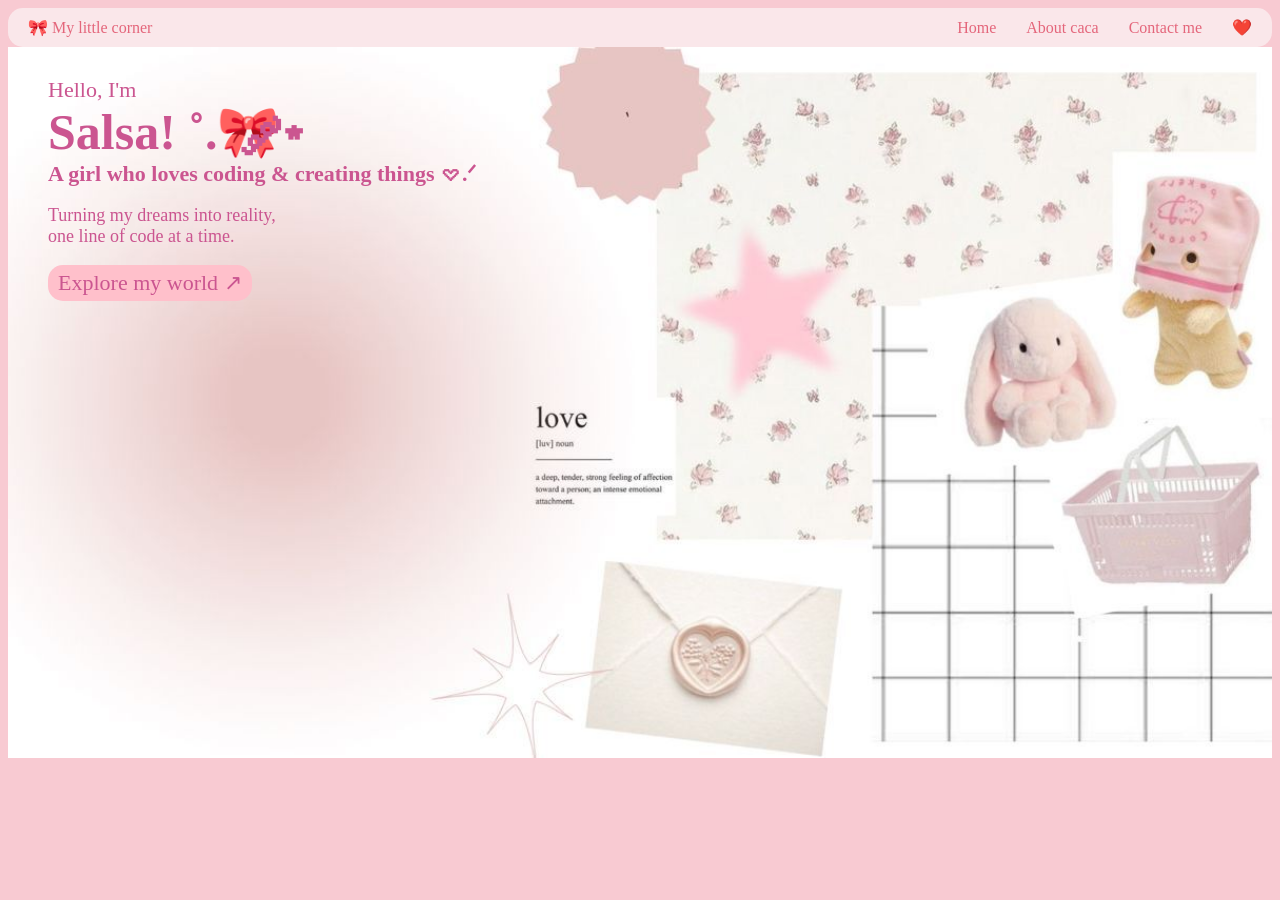
==== commit c3c9d365: "Rename wesbitelucu.html to index.html" ====
--- a/index.html
+++ b/index.html
@@ -1,453 +1,74 @@
-<!DOCTYPE html>
-
 <html>
 
 <head>
-
     <meta charset="UTF-8">
-
     <meta name="viewport" content="width=device-width, initial-scale=1.0">
-
-    <title>caca's home</title>
-
-    <link rel="stylesheet" href="about.css">
-
+    <title>website lucu caca</title>
+    <link rel="stylesheet" href="ini.css">
 </head>
 
+<body style="background-color: #f6b9c3be;">
 
-<body class="body">
+    <div>
+        <ul class="ul-class">
+
+            <li class="li-little">
+                🎀 My little corner
+            </li>
+
+            <li class="li-home">
+                <a href="index.html">Home</a>
+            </li>
+
+            <li class="li-aboutme">
+                <a href="about.html" title="getting know about me! 🎀🫶🏻💌💓">
+                    About caca
+                </a>
+            </li>
+
+            <li class="li-contact">
+                <a href="contact.html" title="u can whenever to contact me! 📞">
+                    Contact me
+                </a>
+            </li>
+
+            <li class="li-love">
+                ❤️
+            </li>
+
+        </ul>
+    </div>
 
 
-    <!-- ================================
-         MUSIK
-         ================================ -->
-
-    <audio id="myAudio" loop>
-
-        <source
-            src="La petite fille de la mer (Remastered).mp3"
-            type="audio/mpeg">
-
-    </audio>
-
-
-    <script>
-
-        document.addEventListener('click', function () {
-
-            var audio = document.getElementById("myAudio");
-
-            audio.volume = 0.3;
-
-            audio.play();
-
-        }, { once: true });
-
-    </script>
-
-
-
-    <!-- ================================
-         CONTAINER UTAMA
-         ================================ -->
-
+    <!-- Pembungkus gambar dan teks -->
     <div class="container-gambar">
 
+        <img src="dekstop.jpg" alt="background">
 
-        <!-- ================================
-             GAMBAR UTAMA
-             ================================ -->
+        <!-- Teks yang muncul di atas gambar -->
+        <div class="teks-di-atas-gambar">
 
-        <img src="bg.png" alt="background">
+            <p>Hello, I'm</p>
 
-        <img src="org.png"
-             alt="boneka"
-             class="image-1">
+            <h1>Salsa! ˚.🎀༘⋆</h1>
 
-        <img src="layout.png"
-             alt="layout"
-             class="image-2">
+            <p>
+                <strong>
+                    A girl who loves coding & creating things 𖹭.ᐟ
+                </strong>
+            </p>
 
-        <img src="gede.png"
-             alt="bungaa"
-             class="image-3">
+            <pre>Turning my dreams into reality,
+one line of code at a time.</pre>
 
-        <img src="kupu.png"
-             alt="kelinci"
-             class="image-4">
-
-
-
-        <!-- ================================
-             IMAGE 5 - 13
-             ================================ -->
-
-        <img src="kuncir.jpeg"
-             alt="anime"
-             class="image-5">
-
-        <img src="cowo.jpeg"
-             alt="anime"
-             class="image-6">
-
-        <img src="jjk.jpeg"
-             alt="anime"
-             class="image-7">
-
-        <img src="barbie.jpeg"
-             alt="anime"
-             class="image-8">
-
-        <img src="sukuna.jpeg"
-             alt="anime"
-             class="image-9">
-
-        <img src="mata.jpeg"
-             alt="anime"
-             class="image-10">
-
-        <img src="tengkorak.jpeg"
-             alt="anime"
-             class="image-11">
-
-        <img src="spongbob.jpeg"
-             alt="anime"
-             class="image-12">
-
-        <img src="mulut.jpeg"
-             alt="anime"
-             class="image-13">
-
-
-
-        <!-- ================================
-             IMAGE 14 - 24
-             ================================ -->
-
-        <img src="anjing.jpeg"
-             alt="anime"
-             class="image-14">
-
-        <img src="bajak.jpeg"
-             alt="anime"
-             class="image-15">
-
-        <img src="banyak.jpeg"
-             alt="anime"
-             class="image-16">
-
-        <img src="cewe.jpeg"
-             alt="anime"
-             class="image-17">
-
-        <img src="copel.jpeg"
-             alt="anime"
-             class="image-18">
-
-        <img src="dansa.jpeg"
-             alt="anime"
-             class="image-19">
-
-        <img src="imut.jpeg"
-             alt="anime"
-             class="image-20">
-
-        <img src="naga.jpeg"
-             alt="anime"
-             class="image-21">
-
-        <img src="ular.jpeg"
-             alt="anime"
-             class="image-22">
-
-        <img src="jepang.jpeg"
-             alt="anime"
-             class="image-23">
-
-        <img src="full.jpeg"
-             alt="anime"
-             class="image-24">
-
-
-
-        <!-- ================================
-             IMAGE 25 - 43
-             ================================ -->
-
-        <img src="pirang.jpeg"
-             alt="anime"
-             class="image-25">
-
-        <img src="korea.jpeg"
-             alt="anime"
-             class="image-26">
-
-        <img src="tomboy.jpeg"
-             alt="anime"
-             class="image-27">
-
-        <img src="2face.jpeg"
-             alt="anime"
-             class="image-28">
-
-        <img src="badut.jpeg"
-             alt="anime"
-             class="image-29">
-
-        <img src="duyung.jpeg"
-             alt="anime"
-             class="image-30">
-
-        <img src="eren.jpeg"
-             alt="anime"
-             class="image-31">
-
-        <img src="gtela.jpeg"
-             alt="anime"
-             class="image-32">
-
-        <img src="kentang.jpeg"
-             alt="anime"
-             class="image-33">
-
-        <img src="kimetsu.jpeg"
-             alt="anime"
-             class="image-34">
-
-        <img src="kudung.jpeg"
-             alt="anime"
-             class="image-35">
-
-        <img src="makeup.jpeg"
-             alt="anime"
-             class="image-36">
-
-        <img src="manusia.jpeg"
-             alt="anime"
-             class="image-37">
-
-        <img src="nezuko.jpeg"
-             alt="anime"
-             class="image-38">
-
-        <img src="princess.jpeg"
-             alt="anime"
-             class="image-39">
-
-        <img src="tatap.jpeg"
-             alt="anime"
-             class="image-40">
-
-        <img src="tatapmata.jpeg"
-             alt="anime"
-             class="image-41">
-
-        <img src="tebel.jpeg"
-             alt="anime"
-             class="image-42">
-
-        <img src="toji.jpeg"
-             alt="anime"
-             class="image-43">
-
-
-
-        <!-- ================================
-             WELCOME
-             ================================ -->
-
-        <div class="teks-diatas-gambar">
-
-            <h1>
-                Welcome to the page about ˖Ი𐑼⋆
-            </h1>
-
-            <pre class="pre">u re here to read my personal info? 𖹭 ֶָ֢
-aw ure sosweet <𝟑 .ᐟ
-this is page about me.
-enjoy for reading my personal info 🫶🏻👀💕🧿✨
-hope the music can give a peace!
-            </pre>
+            <p class="explore">
+                Explore my world ↗
+            </p>
 
         </div>
 
-
-
-        <!-- ================================
-             LATAR BELAKANG
-             ================================ -->
-
-        <h1 class="h1-latar-b">
-            Latar belakang
-        </h1>
-
-
-        <p class="biodata-p">
-
-            Halo semua 👋⚞^. .^⚟ <br>
-
-            Perkenalkan nama aku Salsabilla N.A, aku berumur 19 tahun
-            dan aku anak ke 3 dari 3 <br>
-
-            bersaudara. Aku mempunyai kakak laki laki 1 dan kakak perempuan 1,
-            mereka sudah nikah <br>
-
-            dan punya anak, aku mempunyai 3 ponakan 🫶🏻🥹❤️.
-            Aku lulusan salah satu SMK yg ada di <br>
-
-            kota bekasi, aku mempunyai pengalaman PKL saat SMK.
-            Aku sangat suka olahraga, that's <br>
-
-            why i followed volleyball & badminton! 🏐🏸
-
-        </p>
-
-
-
-        <p class="p-2">
-
-            Selain itu, aku memang suka kecantikan 💋💄🪞
-            aku suka gambar 🎨🖌️ aku suka <br>
-
-            masak 🥘🍳🔥. Dari hal yang aku suka,
-            munculah ide bahwasanya aku mau buat usaha <br>
-
-            nail art! 💅🏻 dan mochi 🍡 and yes! kesampaian.
-
-            Saat kelas 11 aku memulai usaha nail art <br>
-
-            dan saat kelas 12 aku memulai usaha mochi.
-            Namun, semuanya tidak berlangsung lama <br>
-
-            but it's okay hihi.
-
-            After i graduated from highschool,
-            i was very busy for looking a job.
-
-        </p>
-
-
-
-        <p class="p-3">
-
-            Oh iya, aku senang sekali mecoba hal baru,
-            saat kecil aku suka mencoba makeup punya <br>
-
-            mamah aku, berolahraga, bahasa russia,
-            menonton hollywood, bollywood, menggambar, <br>
-
-            banyak deh.
-
-            Tiba saat aku dewasa, aku menyukai hal baru lagi,
-            yaitu masak dan cocokologi <br>
-
-            outfit :) dan aku juga meningkatkan kemampuan ku
-            yang sedari kecil aku coba.
-
-        </p>
-
-
-
-        <p class="p-4">
-
-            Baik, kita akan move ke hobi aku
-            dan kalian akan liat hasil dari hobi yang aku sudah <br>
-
-            kerjakan ( ◡̀ ̫ ◡́) ✧
-
-        </p>
-
-
-
-        <!-- ================================
-             HOBI
-             ================================ -->
-
-        <h1 class="p-hobi">
-            Hobi aku
-        </h1>
-
-
-        <p class="p-hobii">
-
-            Sekarang aku akan membahas hobi hobi aku selama ini.
-            Aku sudah membahas sebelumnya <br>
-
-            bahwa aku suka mempelajari hal baru,
-            dari yang aku pelajari sedari kecil itulah yang bisa <br>
-
-            menjadi hobi ku saat aku sudah remaja.
-
-            Hobi ku adalah menggambar, memasak, berolahraga. <br>
-
-            Aku memang suka mempelajari hal baru
-            akan tetapi tidak semua hal baru aku jadikan hobi, tentu <br>
-
-            hobi adalah hal yang kita sukai,
-            bukan yang kita pelajari.
-
-            Kalo ditanya kenapa suka hobi itu, yuk <br>
-
-            kita bahas!<br><br>
-
-
-            Aku suka gambar bermula dari aku saat kecil
-            memang suka menggambar random, terlebih aku <br>
-
-            dulu suka anime dan aku memulai belajar pola
-            cara membuat kepala, hidung, rambut, dll. Saat <br>
-
-            aku SMP, gambaran anime/lainnya masih kacau,
-            pala besar tanpa sketsa, mata besar, mulut besar,<br>
-
-            semuanya besar! hahaha.
-
-            Maklum namanya juga pemula,
-            oiya, ini gambaranku saat aku smp ⤵︎
-
-        </p>
-
-
-
-        <!-- ================================
-             KETERANGAN GAMBAR
-             ================================ -->
-
-        <p class="p-ket">
-
-            Itu semua gambaranku saat aku SMP,
-            masih banyak berantakan dan tidak terlihat<br>
-
-            seperti gambaran aslinya hahaha,
-            saat smk aku mulai meningkatkan gambaranku,<br>
-
-            gambar dibuku maupun digital.
-            Dan ini gambaran ku 👇🏼
-
-        </p>
-
-
-
-        <!-- ================================
-             IBIS PAINT
-             ================================ -->
-
-        <p class="p-ibis">
-
-            Terlihat perbedaannya namun tidak terlalu jauh,
-            masih agak berantakan sih.
-
-            Setelah itu aku belajar cara mewarnai <br>
-
-            lewat ibis paint,
-            dan ini beberapa gambaranku menggunakan ibis paint.
-
-        </p>
-
-
     </div>
-
 
 </body>
 
-</html>+</html>
--- a/ini.css
+++ b/ini.css
@@ -0,0 +1,238 @@
+/* =========================
+   NAVBAR
+   ========================= */
+
+.ul-class {
+    background-color: rgba(253, 247, 247, 0.675);
+    border-radius: 15px;
+
+    margin: 0;
+    padding: 10px 20px;
+
+    display: flex;
+    justify-content: flex-end;
+    align-items: center;
+
+    gap: 30px;
+
+    box-sizing: border-box;
+    width: 100%;
+}
+
+
+/* =========================
+   MENU NAVBAR
+   ========================= */
+
+.li-home,
+.li-aboutme,
+.li-contact,
+.li-love {
+    list-style: none;
+
+    font-family: Georgia, 'Times New Roman', Times, serif;
+
+    color: #eb93a2;
+}
+
+
+/* =========================
+   LINK
+   ========================= */
+
+a {
+    text-decoration: none;
+    color: #e4667b;
+}
+
+a:hover {
+    color: #af4363;
+}
+
+a:active {
+    color: #8e4c57;
+}
+
+
+/* =========================
+   MY LITTLE CORNER
+   ========================= */
+
+.li-little {
+    list-style: none;
+
+    font-family: Georgia, 'Times New Roman', Times, serif;
+
+    margin-right: auto;
+
+    color: #e4667b;
+}
+
+
+/* =========================
+   GAMBAR UTAMA
+   ========================= */
+
+.container-gambar {
+    position: relative;
+
+    width: 100%;
+
+    box-sizing: border-box;
+}
+
+
+/* Gambar */
+
+.container-gambar img {
+    width: 100%;
+    max-width: 100%;
+    height: auto;
+
+    display: block;
+}
+
+
+/* =========================
+   TEKS DI ATAS GAMBAR
+   ========================= */
+
+.teks-di-atas-gambar {
+    position: absolute;
+
+    top: 20%;
+    left: 40px;
+
+    transform: translateY(-50%);
+
+    color: rgb(203, 85, 144);
+
+    font-family: Georgia, 'Times New Roman', Times, serif;
+
+    text-align: left;
+
+    max-width: 45%;
+
+    box-sizing: border-box;
+}
+
+
+/* Menghilangkan margin bawaan */
+
+.teks-di-atas-gambar p,
+.teks-di-atas-gambar h1 {
+    margin: 0;
+}
+
+
+/* =========================
+   JUDUL
+   ========================= */
+
+.teks-di-atas-gambar h1 {
+    font-size: clamp(25px, 4vw, 50px);
+}
+
+
+/* Tulisan biasa */
+
+.teks-di-atas-gambar p {
+    font-size: clamp(14px, 1.8vw, 22px);
+}
+
+
+/* =========================
+   PRE / KALIMAT
+   ========================= */
+
+.teks-di-atas-gambar pre {
+    font-family: Georgia, 'Times New Roman', Times, serif;
+
+    white-space: pre-wrap;
+    overflow-wrap: break-word;
+
+    font-size: clamp(12px, 1.5vw, 18px);
+}
+
+
+/* =========================
+   EXPLORE
+   ========================= */
+
+.explore {
+    background-color: pink;
+
+    border-radius: 15px;
+
+    padding: 5px 10px;
+
+    width: fit-content;
+    max-width: 100%;
+
+    box-sizing: border-box;
+}
+
+
+/* =========================
+   TABLET
+   ========================= */
+
+@media (max-width: 768px) {
+
+    .ul-class {
+        gap: 15px;
+        padding: 8px 12px;
+    }
+
+    .teks-di-atas-gambar {
+        left: 25px;
+        top: 25%;
+
+        max-width: 50%;
+    }
+}
+
+
+/* =========================
+   HP
+   ========================= */
+
+@media (max-width: 480px) {
+
+    .ul-class {
+        gap: 8px;
+        padding: 8px;
+
+        flex-wrap: wrap;
+    }
+
+    .li-little {
+        width: 100%;
+        margin-right: 0;
+
+        text-align: center;
+    }
+
+    .teks-di-atas-gambar {
+        left: 15px;
+        top: 30%;
+
+        max-width: 55%;
+    }
+
+    .teks-di-atas-gambar h1 {
+        font-size: 25px;
+    }
+
+    .teks-di-atas-gambar p {
+        font-size: 12px;
+    }
+
+    .teks-di-atas-gambar pre {
+        font-size: 10px;
+    }
+
+    .explore {
+        padding: 4px 8px;
+    }
+}
